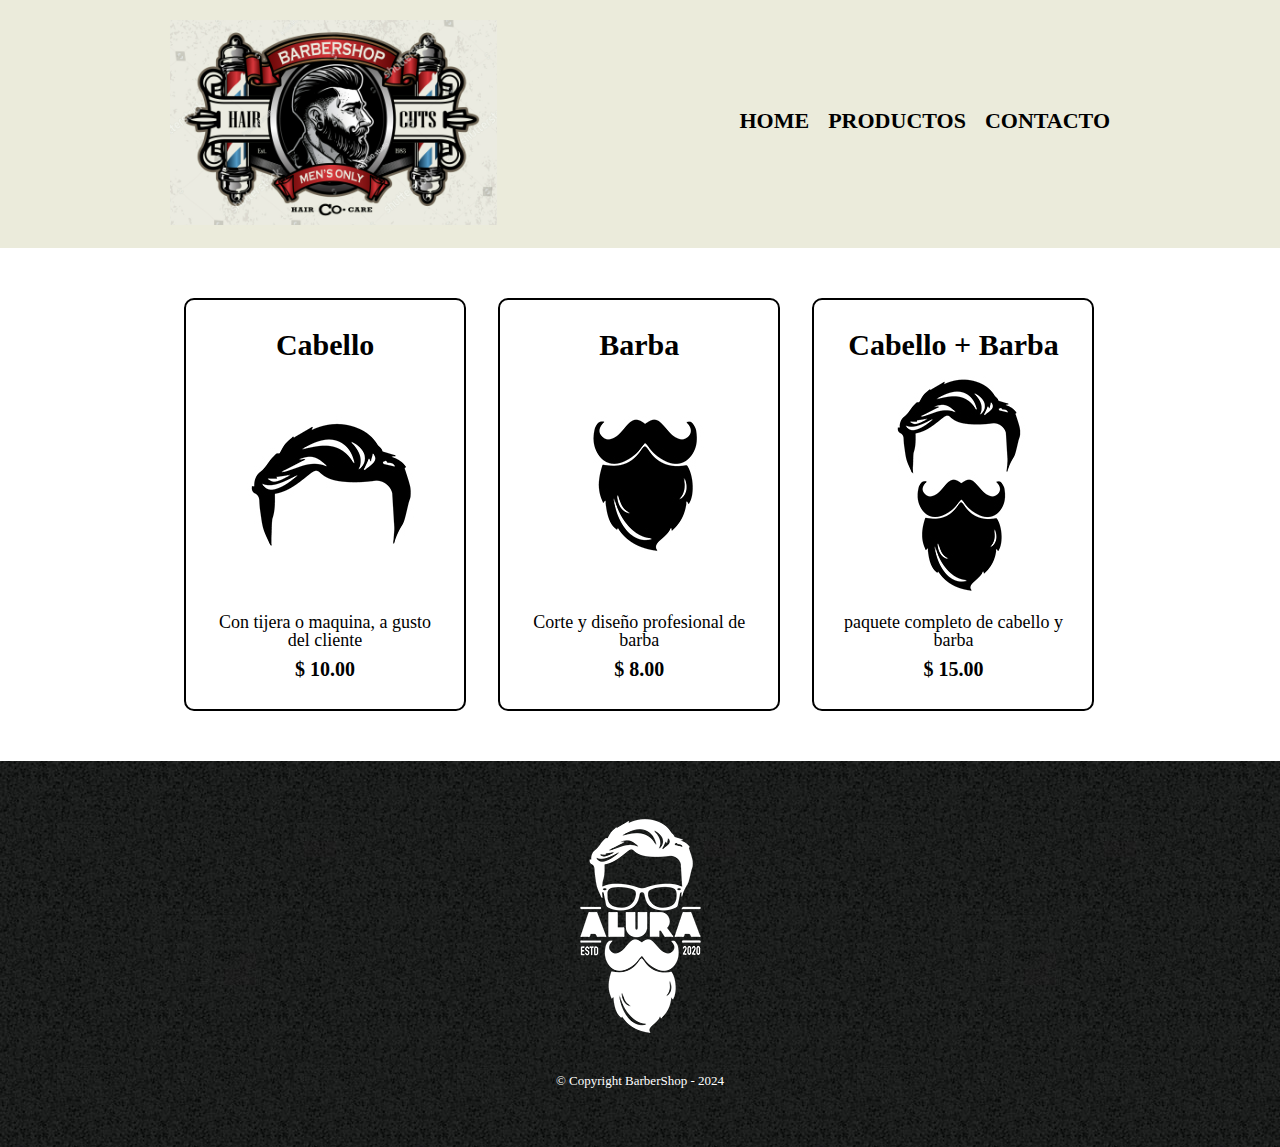
==== productos.html @ 705197a8 "final de clase curso html Oracle" ====
<!DOCTYPE html>

<html>
    <head>
        <meta charset="UTF-8">
        <title>Productos - BarberShop</title>
        <link rel="stylesheet" href="reset.css">
        <link rel="stylesheet" href="productos.css">
    </head>


    <body>
        <header>
            <div class="caja">
                <hi><img src="imagenes/logo.png"></hi>
                <nav>
                    <ul>
                        <li><a href="index.html">Home</a></li>
                        <li><a href="productos.html">Productos</a></li>  
                        <li><a href="contacto.html">Contacto</a></li>  
                    </ul>
                </nav>                    
            </div>     
        </header>

        <main>
            <ul class="productos">
                <li>
                    <h2>Cabello</h2>
                    <img src="imagenes/cabello.jpg" alt="">
                    <p class="producto-descripcion">Con tijera o maquina, a gusto del cliente</p>
                    <p class="producto-precio">$ 10.00</p>                    
                </li>
                <li>
                    <h2>Barba</h2>
                    <img src="imagenes/barba.jpg" alt="">
                    <p class="producto-descripcion">Corte y diseño profesional de barba</p>
                    <p class="producto-precio">$ 8.00</p>                    
                </li>
                <li>
                    <h2>Cabello + Barba</h2>
                    <img src="imagenes/cabello+barba.jpg" alt="">
                    <p class="producto-descripcion">paquete completo de cabello y barba</p>
                    <p class="producto-precio">$ 15.00</p>
                </li>   
            </ul>            
        </main>
        <footer>
            <img src="imagenes/logo-blanco.png" >
            <p class="copyright">&copy Copyright BarberShop - 2024</p>
        </footer>



    </body>
</html>
---- productos.css ----
header{
    background-color: rgb(235, 235, 219);
    padding: 20px 0;
}

.caja{
    width: 940px;
    position: relative;
    margin: 0 auto;
}

nav{
    position: absolute;
    top: 90px;
    right: 0;
}

nav li{
    display: inline;
    margin: 0 0 0 15px;
}

nav a{
    text-transform: uppercase;
    color: #000000;
    font-weight: bold;
    font-size: 22px;
    text-decoration: none;
}

nav a:hover{
    color: #c78c19;
    text-decoration: underline;
}

.productos{
    width: 940px;
    margin: 0 auto;
    padding: 50px;
}



.productos li{
    display: inline-block;
    text-align: center;
    width: 30%;
    vertical-align: top; 
    margin: 0 1.5%;
    padding: 30px 20px;
    box-sizing: border-box;

    border: 2px solid #000000;

    border-radius: 10px;
}

.productos li:hover{
    border-color: #c78c19; 
}

.productos li:active{
    border-color: #088c19;
}

.productos h2{
    font-size: 30px;
    font-weight: bold;
}

.productos li:hover h2{
    font-size: 33px;
}

.producto-descripcion{
    font-size: 18px;
     

}

.producto-precio{
    font-size: 20px;
    font-weight: bold;
    margin-top: 10px;
}

footer{
    text-align: center;
    background: url(imagenes/bg.jpg);
    padding: 40px;
}

.copyright{
    color: #ffffff;
    font-size: 13px;
    margin: 20px;
    
}
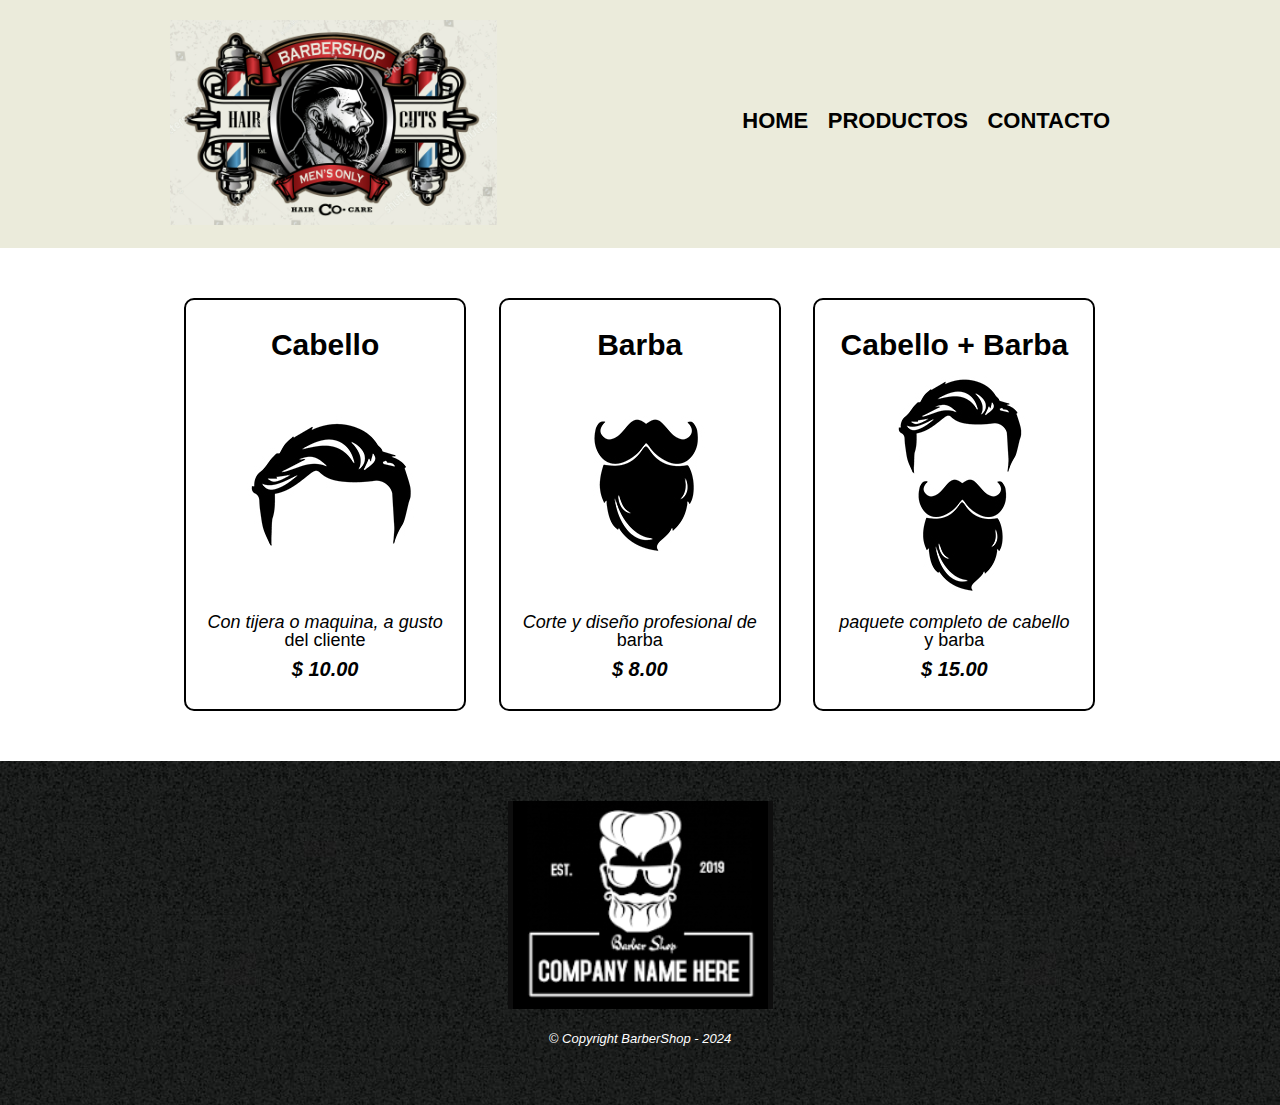
==== commit 40b0a7a7: "final proyecto barberia html y css" ====
--- a/productos.html
+++ b/productos.html
@@ -5,7 +5,7 @@
         <meta charset="UTF-8">
         <title>Productos - BarberShop</title>
         <link rel="stylesheet" href="reset.css">
-        <link rel="stylesheet" href="productos.css">
+        <link rel="stylesheet" href="style.css">
     </head>
 
 
--- a/style.css
+++ b/style.css
@@ -0,0 +1,296 @@
+body{
+    font-family: 'Montserrat', sans-serif;
+
+}
+
+header{
+    background-color: rgb(235, 235, 219);
+    padding: 20px 0;
+}
+
+.caja{
+    width: 940px;
+    position: relative;
+    margin: 0 auto;
+}
+
+nav{
+    position: absolute;
+    top: 90px;
+    right: 0;
+}
+
+nav li{
+    display: inline;
+    margin: 0 0 0 15px;
+}
+
+nav a{
+    text-transform: uppercase;
+    color: #000000;
+    font-weight: bold;
+    font-size: 22px;
+    text-decoration: none;
+}
+
+nav a:hover{
+    color: #c78c19;
+    text-decoration: underline;
+}
+
+.productos{
+    width: 940px;
+    margin: 0 auto;
+    padding: 50px;
+}
+
+
+
+.productos li{
+    display: inline-block;
+    text-align: center;
+    width: 30%;
+    vertical-align: top; 
+    margin: 0 1.5%;
+    padding: 30px 20px;
+    box-sizing: border-box;
+
+    border: 2px solid #000000;
+
+    border-radius: 10px;
+}
+
+.productos li:hover{
+    border-color: #c78c19; 
+}
+
+.productos li:active{
+    border-color: #088c19;
+}
+
+.productos h2{
+    font-size: 30px;
+    font-weight: bold;
+}
+
+.productos li:hover h2{
+    font-size: 33px;
+}
+
+.producto-descripcion{
+    font-size: 18px;
+     
+
+}
+
+.producto-precio{
+    font-size: 20px;
+    font-weight: bold;
+    margin-top: 10px;
+}
+
+footer{
+    text-align: center;
+    background: url(imagenes/bg.jpg);
+    padding: 40px;
+}
+
+.copyright{
+    color: #ffffff;
+    font-size: 13px;
+    margin: 20px;
+    
+}
+
+
+form{
+    margin: 40px 0;
+}
+
+form label, form legend{
+    display: block;
+    font-size: 20px;
+    margin: 0 0 10px;
+}
+
+.input-padron{
+    display: block;
+    margin: 0 0 20px;
+    padding: 10px 25px;
+    width: 50%;
+}
+
+.checkbox{
+    margin: 20px 0;
+}
+
+.enviar{
+    width: 40%;
+    padding: 15px 0;
+    font-size: 18px;
+    font-weight: bold;
+    color: white;
+    background: orange;
+    border: none;
+    border-radius: 5px;
+    transition: 5s all;
+    cursor: pointer;
+
+}
+
+.enviar:hover{
+    background: red;
+    transform: scale(1.2);
+}
+
+table{
+    margin: 40px 40px;
+}
+
+thead{
+    background: #555555;
+    color: white;
+    font-weight: bold;
+}
+
+td, th{
+    border: 1px solid #000000;
+    padding: 8px 15px;
+
+}
+
+/* CSS para nuestro home */
+
+.banner {
+    width: 100%;
+}
+
+.principal{
+    padding: 3em 0;
+    background: #FEFEFE;
+    width: 940px;
+    margin: 0 auto;
+}
+
+.titulo-principal{
+    text-align: center;
+    font-size: 2em;
+    margin: 0 0 1em;
+    clear: left;
+}
+
+
+
+.titulo-principal:first-letter{
+    font-weight: bold;
+}
+
+.titulo-principal:before{
+    content: "[";
+}
+
+.titulo-principal:after{
+    content: "]";
+}
+
+p::first-line{
+    font-style: italic;
+}
+
+
+
+.principal p{
+    margin: 0 0 1em;
+}
+
+
+.principal strong{
+    font-weight: bold;
+
+}
+
+.principal em{
+    font-style: italic;
+}
+
+.utensilios{
+    width: 200px;
+    float: left;
+    margin: 0 20px 20px 0;
+}
+
+.mapa{
+    padding: 3em 0;
+    background: linear-gradient(#FEFEFE, #888888);
+}
+
+.mapa p{
+    margin: 0 0 2em;
+    text-align: center;
+}
+
+.mapa-contenido{
+    width: 940px;
+    margin: 0 auto;
+    
+}
+
+.diferenciales{
+    padding: 3em 0;
+    background: #888888;
+}
+
+.contenido-diferenciales{
+    width: 640px;
+    margin: 0 auto;
+
+}
+
+.lista-diferenciales{
+    width: 40%;
+    display: inline-block;
+    vertical-align: top;
+}
+
+.items{
+    line-height: 1.5;
+}
+
+.items::before{
+    content: "★";
+}
+
+.items:first-child{
+    font-weight: bold;
+}
+
+.imagen-diferenciales{
+    width: 60%;
+    transition: 400ms; 
+    box-shadow: 10px 10px 30px 10px #000000;
+}
+
+.imagen-diferenciales:hover{
+    opacity: 0.3;
+}
+
+.video{
+    width: 560px;
+    margin: 1em auto;    
+}
+
+@media screen and (max-width:480px) {
+    h1{
+        text-align: center;
+    }
+    nav{
+        position: static;
+    }
+    .caja, .principal, .mapa-contenido, .contenido-diferenciales, .video{
+        width: auto;
+    }
+    .lista-diferenciales, .imagen-diferenciales{
+        width: 100%;
+    }
+    
+}